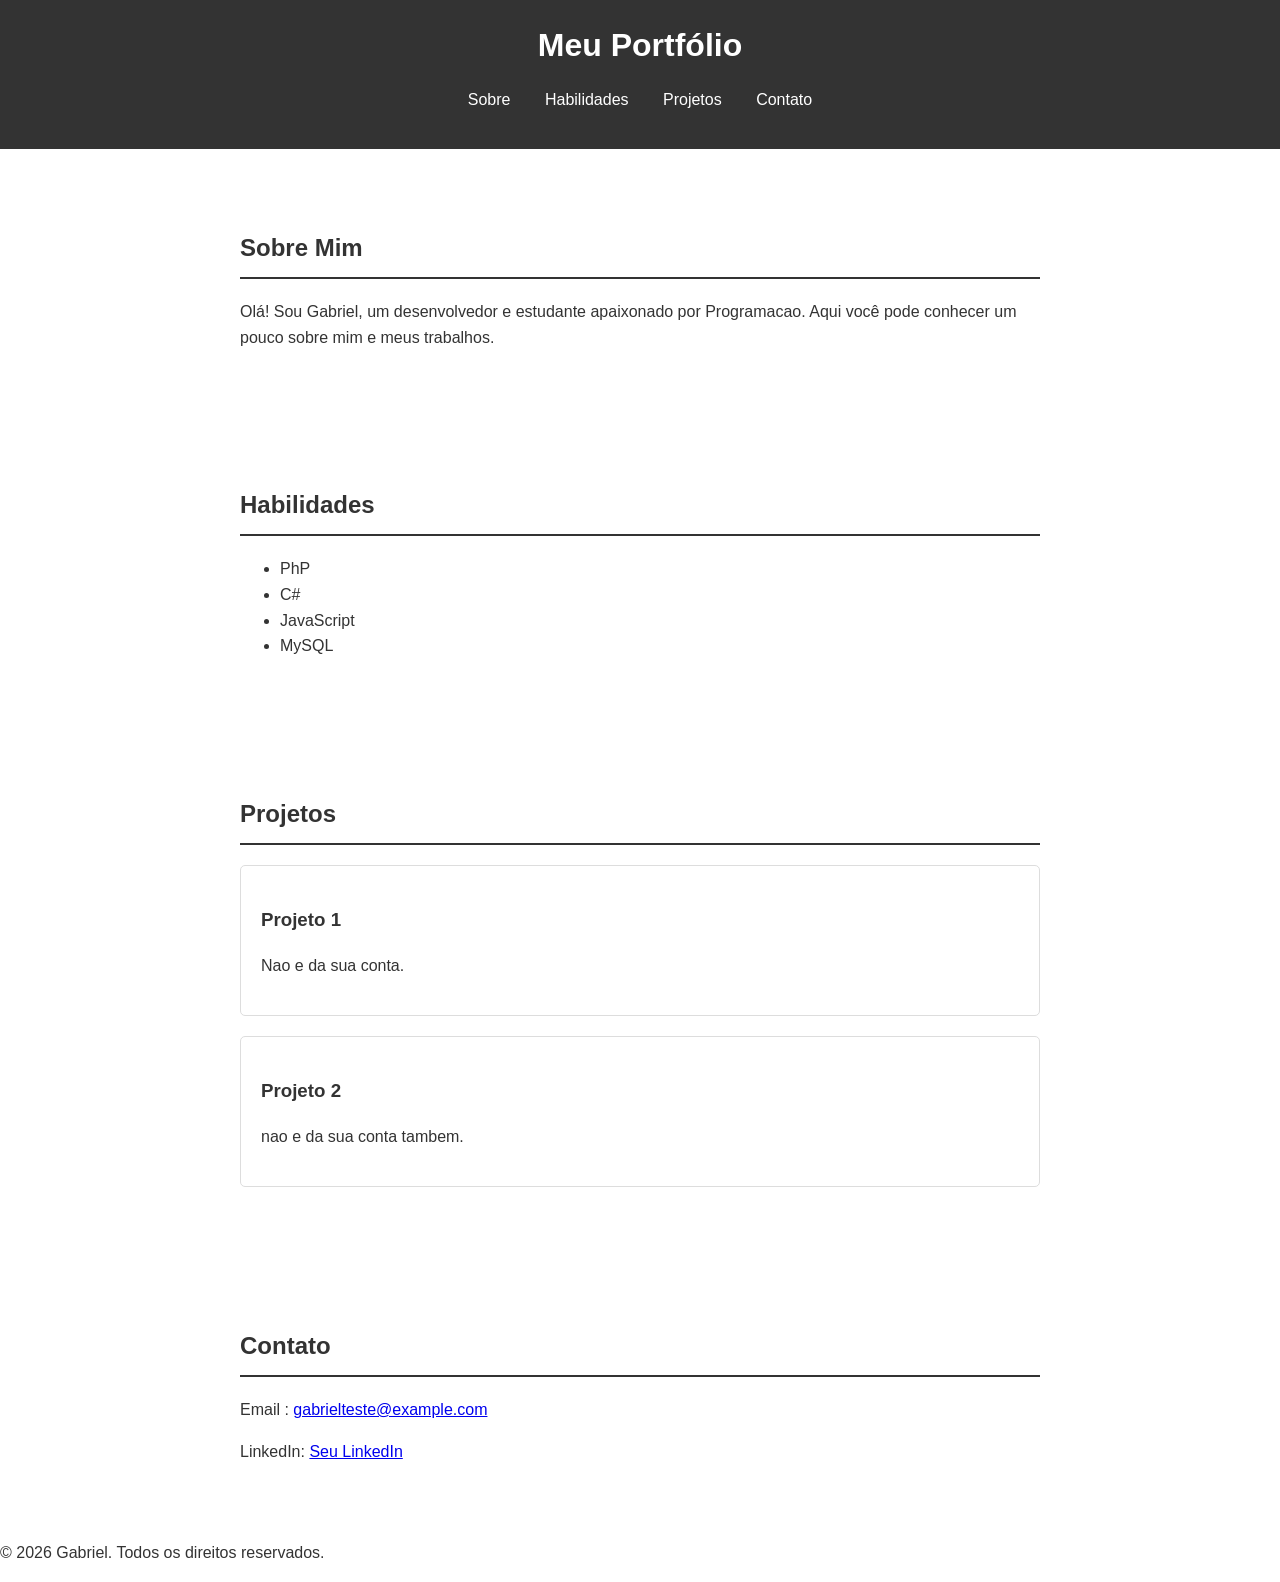
==== HTML/index.html @ b35253f6 "Add files via upload" ====
<!DOCTYPE html>
<html lang="pt-BR">
<head>
    <meta charset="UTF-8">
    <meta name="viewport" content="width=device-width, initial-scale=1.0">
    <title>Portfólio</title>
    <link rel="stylesheet" href="/CSS/estilo.css">
</head>
<body>
    <header class="header">
        <h1>Meu Portfólio</h1>
        <nav>
            <ul>
                <li><a href="#sobre">Sobre</a></li>
                <li><a href="#habilidades">Habilidades</a></li>
                <li><a href="#projetos">Projetos</a></li>
                <li><a href="#contato">Contato</a></li>
            </ul>
        </nav>
    </header>

    <section id="sobre" class="section">
        <h2>Sobre Mim</h2>
        <p>Olá! Sou Gabriel, um desenvolvedor e estudante apaixonado por Programacao. Aqui você pode conhecer um pouco sobre mim e meus trabalhos.</p>
    </section>

    <section id="habilidades" class="section">
        <h2>Habilidades</h2>
        <ul>
            <li>PhP</li>
            <li>C#</li>
            <li>JavaScript</li>
            <li>MySQL</li>
        </ul>
    </section>

    <section id="projetos" class="section">
        <h2>Projetos</h2>
        <div class="projeto">
            <h3>Projeto 1</h3>
            <p>Nao e da sua conta.</p>
        </div>
        <div class="projeto">
            <h3>Projeto 2</h3>
            <p>nao e da sua conta tambem.</p>
        </div>
    </section>

    <section id="contato" class="section">
        <h2>Contato</h2>
        <p>Email : <a href="Gabrilteste@example.com">gabrielteste@example.com</a></p>
        <p>LinkedIn: <a href="#">Seu LinkedIn</a></p>
    </section>

    <footer class="footer">
        <p>&copy; 2026 Gabriel. Todos os direitos reservados.</p>
    </footer>
</body>
</html>
---- CSS/estilo.css ----
body {
    font-family: Arial, sans-serif;
    margin: 0;
    padding: 0;
    line-height: 1.6;
    color: #333;
}

.header {
    background-color: #333;
    color: #fff;
    padding: 20px;
    text-align: center;
}

.header h1 {
    margin: 0;
}

nav ul {
    list-style: none;
    padding: 0;
}

nav ul li {
    display: inline;
    margin: 0 15px;
}

nav ul li a {
    color: #fff;
    text-decoration: none;
}

.section {
    padding: 40px;
    margin: 20px auto;
    max-width: 800px;
}

.section h2 {
    border-bottom: 2px solid #333;
    padding-bottom: 10px;
}

.projeto {
    margin-bottom: 20px;
    padding: 20px;
    border: 1px solid #ddd;
    border-radius: 5px;
}
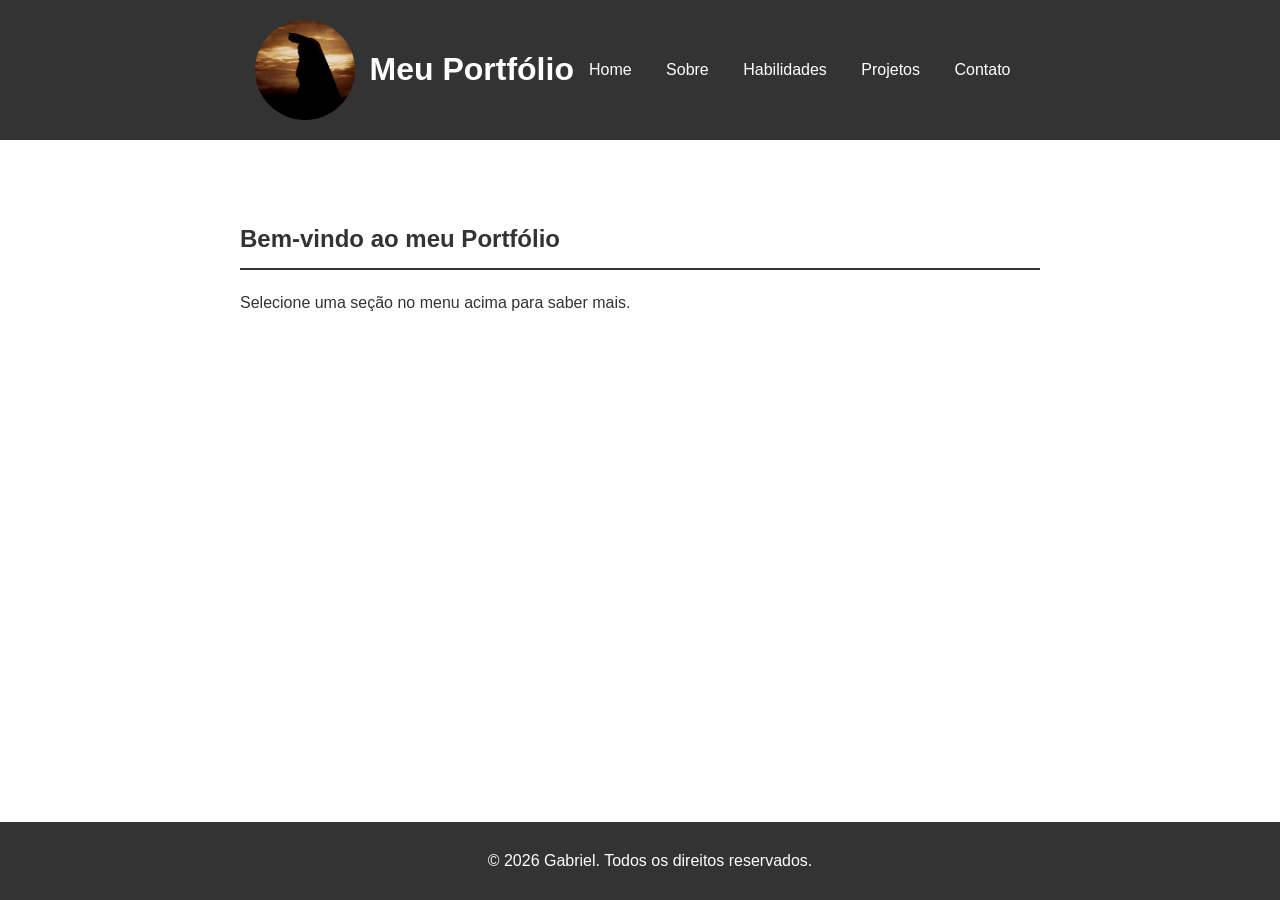
==== commit a68ce6b3: "Add files via upload" ====
--- a/HTML/index.html
+++ b/HTML/index.html
@@ -4,53 +4,30 @@
     <meta charset="UTF-8">
     <meta name="viewport" content="width=device-width, initial-scale=1.0">
     <title>Portfólio</title>
-    <link rel="stylesheet" href="/CSS/estilo.css">
+    <link rel="stylesheet" href="../CSS/estilo.css">
+    <link rel="stylesheet" href="../CSS/footer.css">
 </head>
 <body>
     <header class="header">
+        <img src="../IMG/imgfoto.jpg" alt="Foto de Perfil" class="perfil-img">
         <h1>Meu Portfólio</h1>
         <nav>
             <ul>
-                <li><a href="#sobre">Sobre</a></li>
-                <li><a href="#habilidades">Habilidades</a></li>
-                <li><a href="#projetos">Projetos</a></li>
-                <li><a href="#contato">Contato</a></li>
+                <li><a href="index.html#home">Home</a></li>
+                <li><a href="sobre.html">Sobre</a></li>
+                <li><a href="habilidades.html">Habilidades</a></li>
+                <li><a href="projetos.html">Projetos</a></li>
+                <li><a href="contato.html">Contato</a></li>
             </ul>
         </nav>
     </header>
 
-    <section id="sobre" class="section">
-        <h2>Sobre Mim</h2>
-        <p>Olá! Sou Gabriel, um desenvolvedor e estudante apaixonado por Programacao. Aqui você pode conhecer um pouco sobre mim e meus trabalhos.</p>
-    </section>
+    <main class="section">
+        <h2>Bem-vindo ao meu Portfólio</h2>
+        <p>Selecione uma seção no menu acima para saber mais.</p>
+    </main>
 
-    <section id="habilidades" class="section">
-        <h2>Habilidades</h2>
-        <ul>
-            <li>PhP</li>
-            <li>C#</li>
-            <li>JavaScript</li>
-            <li>MySQL</li>
-        </ul>
-    </section>
 
-    <section id="projetos" class="section">
-        <h2>Projetos</h2>
-        <div class="projeto">
-            <h3>Projeto 1</h3>
-            <p>Nao e da sua conta.</p>
-        </div>
-        <div class="projeto">
-            <h3>Projeto 2</h3>
-            <p>nao e da sua conta tambem.</p>
-        </div>
-    </section>
-
-    <section id="contato" class="section">
-        <h2>Contato</h2>
-        <p>Email : <a href="Gabrilteste@example.com">gabrielteste@example.com</a></p>
-        <p>LinkedIn: <a href="#">Seu LinkedIn</a></p>
-    </section>
 
     <footer class="footer">
         <p>&copy; 2026 Gabriel. Todos os direitos reservados.</p>
--- a/CSS/estilo.css
+++ b/CSS/estilo.css
@@ -10,7 +10,19 @@
     background-color: #333;
     color: #fff;
     padding: 20px;
+    display: flex;
+    align-items: center;
+    justify-content: center;
+    flex-wrap: wrap;
     text-align: center;
+}
+
+.perfil-img {
+    width: 100px; /* Define a largura da foto */
+    height: 100px; /* Define a altura da foto */
+    border-radius: 50%; /* Deixa a imagem circular */
+    margin-right: 15px; /* Adiciona um espaço entre a imagem e o texto */
+     /*object-fit: cover;    Ajusta a imagem para cobrir o espaço sem distorcer   */
 }
 
 .header h1 {
--- a/CSS/footer.css
+++ b/CSS/footer.css
@@ -0,0 +1,9 @@
+.footer {
+    background-color: #333;
+    color: #fff;
+    text-align: center;
+    padding: 10px;
+    position: fixed;
+    width: 100%;
+    bottom: 0;
+}
